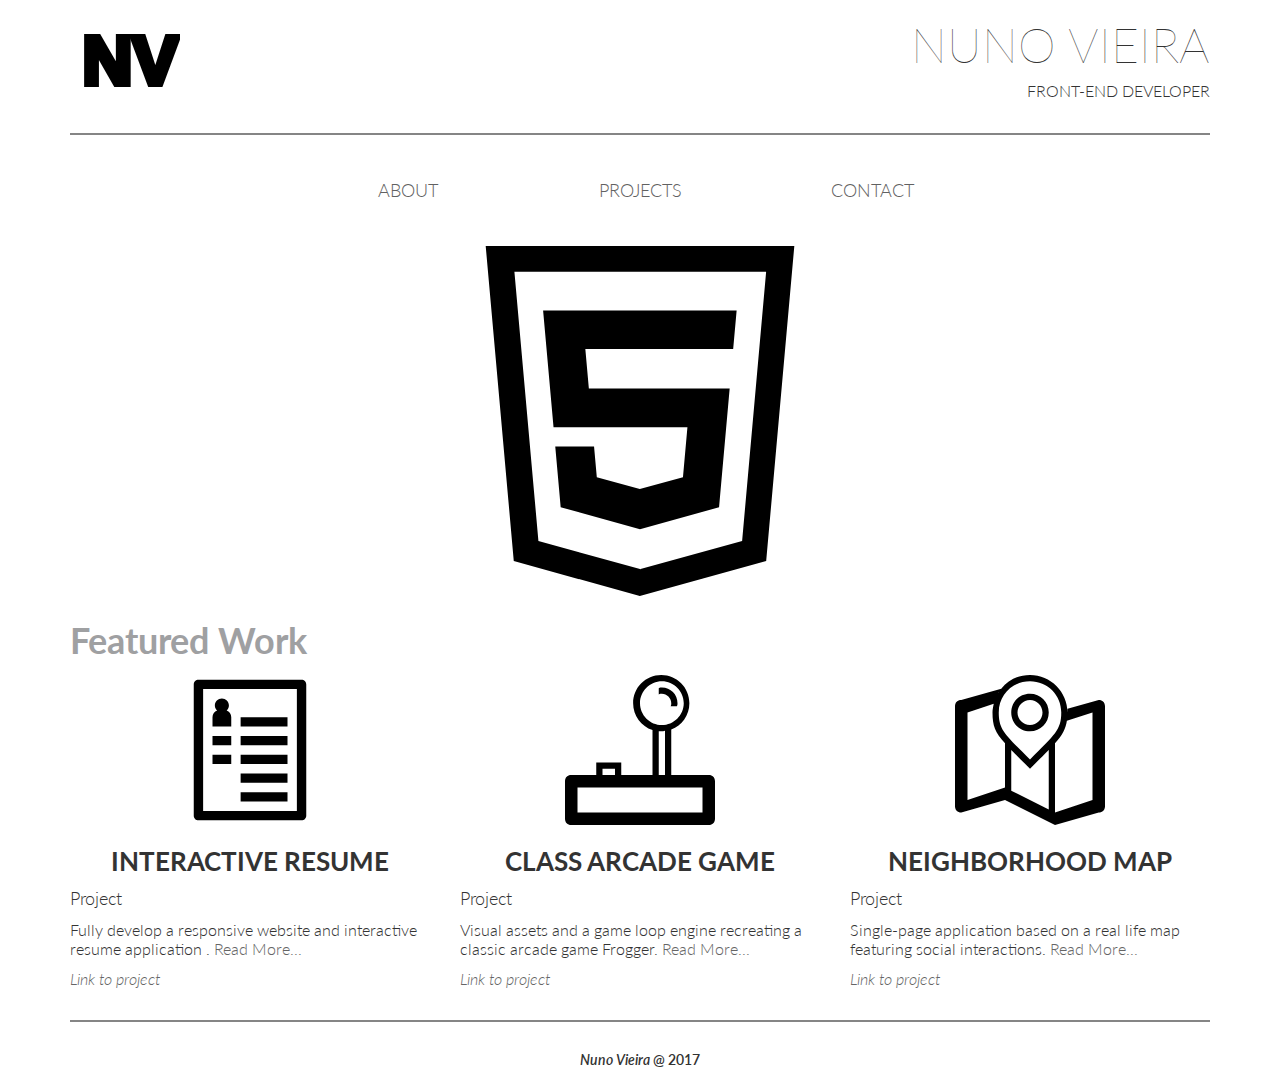
==== index.htm @ 6e3a6f74 "Nuno Vieira Portfolio" ====
<!DOCTYPE html>
<html>
  <head>
    <meta http-equiv="X-UA-Compatible" content="IE-edge">
    <meta name="viewport" content="width=device-width, initial-scale=1">
    <title>Portfolio Nuno Vieira</title>
    <link href="https://fonts.googleapis.com/css?family=Lato:100,300" rel="stylesheet">
    <link rel="stylesheet" href="css/bootstrap.min.css">
    <link rel="stylesheet" href="css/styles.css">
    <link rel="stylesheet" href="css/responsive.css">
    <script type="text/javascript" src="js/jquery.min.js"></script>
    <script type="text/javascript" src="js/bootstrap.min.js"></script>
  </head>
  <body>
    <main class="container">
      <header class="row header">
        <div class="col-xs-3 col-sm-3 header_logo">
            <img class="header__logo" src="images/nv.svg" alt="Nuno Vieira Portfolio">
        </div>
        <div class="col-xs-8 col-sm-9">
          <h1 class="header__title">Nuno Vieira</h1>
          <p class="header__description">Front-end Developer</p>
        </div>
        <div class="col-xs-1 text-uppercase text-right">
          <a id="menu" class="header__menu"><svg xmlns="http://www.w3.org/2000/svg" viewBox="0 0 24 24"> <path d="M2 6h20v3H2zm0 5h20v3H2zm0 5h20v3H2z"/></svg></a>
        </div>
      </header>
      <section class="row"><div class="col-md-12"><hr></div></section>
      <nav id="drawer" class="nav text-center">
        <ul class="nav__list">
          <li class="nav__item"><a href="#About">About</a></li>
          <li class="nav__item"><a href="#Projects">Projects</a></li>
          <li class="nav__item"><a href="#Contact">Contact</a></li>
        </ul>
      </nav>
      <figure class="row figure">
        <div class="col-sm-12">
          <br>
          <div id="myCarousel" class="carousel slide" data-ride="carousel">
            <!-- Wrapper for slides -->
            <div class="carousel-inner" role="listbox">
              <div class="item active">
                <img class="img-responsive" src="images/html.svg" alt="HTML">
              </div>
              <div class="item">
                <img class="img-responsive" src="images/css3.svg" alt="CSS">
              </div>
              <div class="item">
                <img class="img-responsive" src="images/js.svg" alt="JavaScript">
              </div>
            </div>
            <!-- Left and right controls -->
            <a class="left carousel-control" href="#myCarousel" role="button" data-slide="prev">
              <span class="icon-prev" aria-hidden="true"></span>
              <span class="sr-only">Previous</span>
            </a>
            <a class="right carousel-control" href="#myCarousel" role="button" data-slide="next">
              <span class="icon-next" aria-hidden="true"></span>
              <span class="sr-only">Next</span>
            </a>
          </div>
        </div>
      </figure>
      <section id="Projects" class="row">
        <div class="col-md-12 featuredwork">
          <h2 class="featuredwork__title">Featured Work</h2>
        </div>
      </section>
      <section class="row">
        <article class="col-xs-12 col-sm-12 col-md-offset-0 col-md-4 article">
          <img class="img-responsive" src="images/cv.svg" data-toggle="modal" data-target="#project-modal-1" alt="Curriculum Vitae">
          <h3 class="article__title">Interactive Resume</h3>
          <h4 class="article__description">Project</h4>
          <p class="article__content" data-toggle="modal" data-target="#project-modal-1"> Fully develop a responsive website and interactive resume application . <a>Read More...</a></p>
          <p><a class="article__link" href="http://github.com/">Link to project</a></p>
        </article>
        <article class="col-xs-12 col-sm-12 col-md-offset-0 col-md-4 article">
          <img class="img-responsive" src="images/arcadegame.svg" data-toggle="modal" data-target="#project-modal-2" alt="Arcade Game">
          <h3 class="article__title">Class Arcade Game</h3>
          <h4 class="article__description">Project</h4>
          <p class="article__content" data-toggle="modal" data-target="#project-modal-2">Visual assets and a game loop engine recreating a classic arcade game Frogger. <a>Read More...</a></p>
          <p><a class="article__link" href="http://github.com/">Link to project</a></p>
        </article>
        <article class="col-xs-12 col-sm-12 col-md-offset-0 col-md-4 article">
          <img class="img-responsive" src="images/map.svg" data-toggle="modal" data-target="#project-modal-3" alt="Map">
          <h3 class="article__title">Neighborhood Map</h3>
          <h4 class="article__description">Project</h4>
          <p class="article__content" data-toggle="modal" data-target="#project-modal-3">Single-page application based on a real life map featuring social interactions. <a>Read More...</a></p>
          <p><a class="article__link" href="http://github.com/">Link to project</a></p>
        </article>
      </section>
      <section class="row">
        <div class="col-md-12"><hr></div>
      </section>
      <footer class="row">
        <div class="col-md-12">
          <h6 class="text-center footer"><em>Nuno Vieira</em> @ 2017</h6>
        </div>
      </footer>
    </main>

    <!-- Modal -->
    <div class="modal fade" id="project-modal-1" tabindex="-1" role="dialog" aria-labelledby="myModalLabel" aria-hidden="true">
      <div class="modal-dialog">
        <div class="modal-content">
          <div class="modal-header">
              <h4 class="modal-title" id="myModalLabel">Interactive Resume</h4>
          </div>
          <div class="modal-body">
            <img class="img-responsive modal-image" src="images/cv.svg" alt="Curriculum Vitae">
            <div class="row">
              <div class="col-xs-8 col-xs-offset-2 modal-description">
                <br><p>You will develop an interactive resume application that reads your resume content from a JSON file and dynamically displays that content within a provided template. You will use objects, functions, conditionals, and control structures to compose the content that will display on the resume.</p>
              </div>
            </div>
          </div>
          <div class="modal-footer">
              <button type="button" class="btn btn-default" data-dismiss="modal">Close</button>
          </div>
        </div>
      </div>
    </div>
    <div class="modal fade" id="project-modal-2" tabindex="-1" role="dialog" aria-labelledby="myModalLabel" aria-hidden="true">
      <div class="modal-dialog">
        <div class="modal-content">
          <div class="modal-header">
            <h4 class="modal-title" id="myModalLabel">Classic Arcade Game Clone</h4>
          </div>
            <div class="modal-body">
              <img class="img-responsive modal-image" src="images/arcadegame.svg" alt="Arcade Game">
              <div class="row">
                <div class="col-xs-8 col-xs-offset-2 modal-description">
                  <br><p>You will be provided with visual assets and a game loop engine; using these tools you must add a number of entities to the game including the player characters and enemies to recreate the classic arcade game Frogger.</p>
                </div>
              </div>
            </div>
          <div class="modal-footer">
          <button type="button" class="btn btn-default" data-dismiss="modal">Close</button>
          </div>
        </div>
      </div>
    </div>
    <div class="modal fade" id="project-modal-3" tabindex="-1" role="dialog" aria-labelledby="myModalLabel" aria-hidden="true">
      <div class="modal-dialog">
        <div class="modal-content">
          <div class="modal-header">
            <h4 class="modal-title" id="myModalLabel">Neighborhood Map</h4>
          </div>
            <div class="modal-body">
              <img class="img-responsive modal-image" src="images/map.svg" alt="Map">
              <div class="row">
                <div class="col-xs-8 col-xs-offset-2 modal-description">
                  <br><p>You will develop a single-page application featuring a map of your neighborhood or a neighborhood you would like to visit. You will then add additional functionality to this application, including: map markers to identify popular locations or places you’d like to visit, a search function to easily discover these locations, and a listview to support simple browsing of all locations. You will then research and implement third-party APIs that provide additional information about each of these locations (such as StreetView images, Wikipedia articles, Yelp reviews, etc).</p>
                </div>
              </div>
            </div>
          <div class="modal-footer">
          <button type="button" class="btn btn-default" data-dismiss="modal">Close</button>
          </div>
        </div>
      </div>
    </div>
    <!-- Drawer -->
    <script type="text/javascript" src="js/javascript.js"></script>
  </body>
</html>
---- css/styles.css ----
/* My Styles CSS */

* {
  -webkit-box-sizing: border-box;
  -moz-box-sizing: border-box;
  -ms-box-sizing: border-box;
  box-sizing: border-box;
  }

* {
  font-family: 'Lato', sans-serif;
}

hr {
  border: 0;
  clear: both;
  display: block;
  width: 100%;
  background-color:#858585;
  height: 2px;
  width: 100%;
}

a {
  color: rgb(101, 101, 101);
  cursor: pointer;
}

ul {
  list-style: none;
  padding: 0;
  margin: 0;
}

/** header **/

.header__title{
  font-size: 48px;
  font-weight: 100;
  line-height: 1.05em;
  text-transform: uppercase;
  text-align: right;
}

.header__description{
  font-size: 16px;
  font-weight: 300;
  line-height: 1.375em;
  text-transform: uppercase;
  text-align: right;
}

.header__logo{
  padding-top: 15px;
  padding-left: 0px;
  padding-bottom: 15px;
  padding-right: 15px;
  max-width:150px;
  max-height: 150px;
}

/** Nav bar **/

.nav {
  width: 100%;
  margin-left: auto;
  margin-right: auto;
}

.nav__list {
  width: 100%;
  padding: 0;
  margin: 0;
}

.nav__item {
  box-sizing: border-box;
  display: inline-block;
  width: 20%;
  padding: 24px;
  text-align: center;
  text-transform: uppercase;
  font-size: 18px;
  font-weight: 300;
  line-height: 1.25em;
}

.nav a {
  text-decoration: none;
  color: #616161;
  padding: 1.5em;
}

.nav a:hover {
  text-decoration: underline;
  color: #212121;
}

/* Javascript Carousel */
.carousel-inner > .item > img,
.carousel-inner > .item > a > img {
  height: 350px;
  width: 100%;
  margin: auto;
}

.carousel-control{
  text-shadow: 0 1px 2px rgb(0, 0, 0);
  background-color: rgb(0, 0, 0, 0);
  filter: alpha(opacity=50);
  opacity: 0;
}

.carousel-banner{
  background-color: rgba(0, 0, 0, 0.9);
}
.icon-prev{
  color:rgb(0, 0, 0);
}
.icon-next{
  color:rgb(0, 0, 0);
}

/* Featured Work */

.featuredwork__title{
  font-size: 36px;
  line-height: 1.375em;
  font-weight: bold;
  color:rgb(159, 160, 162);
}

/* Articles */

.article, .img-responsive{
  margin: 0 auto;
}

.article > img{
  max-height: 300px;
  max-width: 150px;
  width:100%
}

.article__title{
  font-size: 26px;
  font-weight: bold;
  line-height: 1.25em;
  text-align: center;
  text-transform: uppercase;
}

.article__description{
  font-size: 18px;
  font-weight: 300;
  line-height: 1.22em;
}

.article__content{
  font-size: 16px;
  font-weight: 300;
  line-height: 1.22em;
}

.article__link{
  font-size: 16px;
  font-weight: 300;
  line-height: 1.22em;
  font-style: italic;
}

/* Modal */

.modal-description {
  font-size: 16px;
  font-weight: 300;
  line-height: 1.22em;
}

.modal-image{
  max-width: 400px;
  max-height: 250px;
  width:100%
}

/* footer */

.footer{
  font-size: 14px;
  font-weight: 600;
}
---- css/responsive.css ----
/* css responsive */
.content {
  display: flex;
  flex-wrap: wrap;
}

.header__menu {
  display: none;
}

/* Css responsive Small Devices */

@media screen and (max-width: 767px) {
  hr{
    margin-top: 10px;
    margin-bottom: 10px;
  }
  .header__title {
    margin-left: 0;
    font-size: 22px;
    line-height: 1.25em;
    vertical-align: top;
    text-align: left;
    margin-top: 10px;
    margin-bottom: 5px;
    padding-top: 15px;
    font-weight: bold;
  }
  .header__description {
    margin-left: 0;
    font-size: 16px;
    line-height: 1.25em;
    vertical-align: bottom;
    text-align: left;
    margin-top: 10px;
    margin-bottom: 5px;
  }
  .header__menu {
    display: inline-block;
    position: absolute;
    right: 0;
    padding: 15px;
    margin: 15px;
  }
  .header__logo{
    padding-top: 15px;
    padding-left: 0px;
    padding-bottom: 15px;
    padding-right: 15px;
    max-width: 100px;
    max-height: 100px;
  }
  .header__menu svg {
    width: 32px;
    fill: #000000;
  }
  .nav {
    z-index: 10;
    background-color: #fff;
    width: 300px;
    position: absolute;
    /* This trasform moves the drawer off canvas. */
    -webkit-transform: translate(-300px, 0);
    transform: translate(-300px, 0);
    /* Optionally, we animate the drawer. */
    transition: transform 0.3s ease;
  }
  .nav.open {
    -webkit-transform: translate(0, 0);
    transform: translate(0, 0);
  }
  .nav__item {
    display: list-item;
    border-bottom: 1px solid #E0E0E0;
    width: 100%;
    text-align: left;
  }
  .featuredwork__title{
    font-size: 36px;
    line-height: 1.25em;
  }
  .article__title{
    font-size:28px;
    line-height: 1.25em;
    text-align: left;
  }
  .article__description{
    font-size:24px;
    line-height: 1.25em;
  }
  .article__content{
    font-size:22px;
    line-height: 1.25em;
  }
  .article__link{
    font-size: 16px;
    font-weight: 300;
    line-height: 1.22em;
    font-style: italic;
  }
  .footer{
    font-size:14px;
    line-height: 1.25em;
  }
  .modal-title{
    font-size: 36px;
    line-height: 1.25em;
    text-align: center;
  }
  .modal-description{
    font-size: 16px;
    line-height: 1.25em;
  }
}

/* Css responsive Small to Medium and Large Devices */

@media screen and (min-width:768px) and (max-width: 1024px) {
  hr{
    margin-top: 10px;
    margin-bottom: 10px;
  }
  .header__title {
    font-size: 48px;
    font-weight: 100;
    line-height: 1.05em;
    text-transform: uppercase;
    text-align: right;
  }
  .header__description {
    font-size: 16px;
    font-weight: 300;
    line-height: 1.375em;
    text-transform: uppercase;
    text-align: right;
  }
  .header__logo{
    padding-top: 15px;
    padding-left: 0px;
    padding-bottom: 15px;
    padding-right: 15px;
    max-width: 150px;
    max-height: 150px;
  }
  .header__menu {
    display: inline-block;
    position: absolute;
    right: 0;
    padding: 15px;
    margin: 15px;
  }
  .featuredwork__title{
    font-size: 48px;
    line-height: 1.25em;
  }
  .article__title{
    font-size:36px;
    line-height: 1.25em;
  }
  .article__description{
    font-size:28px;
    line-height: 1.25em;
  }
  .article__content{
    font-size:24px;
    line-height: 1.25em;
  }
  .footer{
    font-size:14px;
    line-height: 1.25em;
  }
  .modal-title{
    font-size: 36px;
    line-height: 1.25em;
    text-align: center;
  }
  .modal-description{
    font-size: 24px;
    line-height: 1.25em;
  }
}
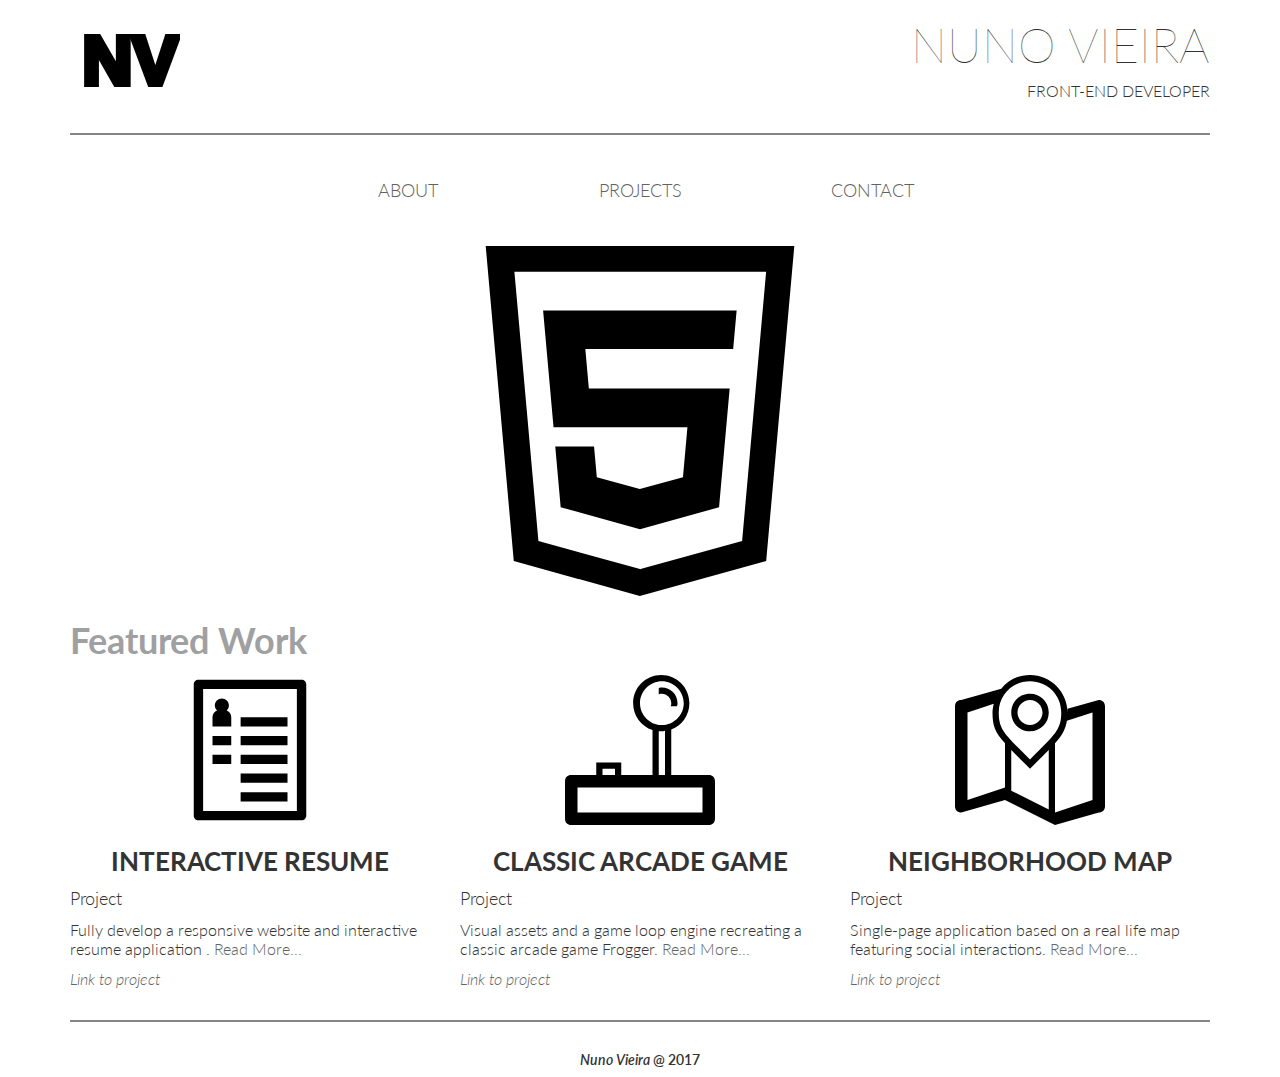
==== commit bf2c6175: "Classic" ====
--- a/index.htm
+++ b/index.htm
@@ -8,6 +8,7 @@
     <link rel="stylesheet" href="css/bootstrap.min.css">
     <link rel="stylesheet" href="css/styles.css">
     <link rel="stylesheet" href="css/responsive.css">
+    <link rel="shortcut icon" type="image/png" href="images/nv.png">
     <script type="text/javascript" src="js/jquery.min.js"></script>
     <script type="text/javascript" src="js/bootstrap.min.js"></script>
   </head>
@@ -28,9 +29,9 @@
       <section class="row"><div class="col-md-12"><hr></div></section>
       <nav id="drawer" class="nav text-center">
         <ul class="nav__list">
-          <li class="nav__item"><a href="#About">About</a></li>
+          <li class="nav__item"><a href="https://nunov18.github.io/NVResume/">About</a></li>
           <li class="nav__item"><a href="#Projects">Projects</a></li>
-          <li class="nav__item"><a href="#Contact">Contact</a></li>
+          <li class="nav__item"><a href="https://nunov18.github.io/NVResume/">Contact</a></li>
         </ul>
       </nav>
       <figure class="row figure">
@@ -68,21 +69,21 @@
       </section>
       <section class="row">
         <article class="col-xs-12 col-sm-12 col-md-offset-0 col-md-4 article">
-          <img class="img-responsive" src="images/cv.svg" data-toggle="modal" data-target="#project-modal-1" alt="Curriculum Vitae">
+          <img class="img-responsive cursor" src="images/cv.svg" data-toggle="modal" data-target="#project-modal-1" alt="Curriculum Vitae">
           <h3 class="article__title">Interactive Resume</h3>
           <h4 class="article__description">Project</h4>
           <p class="article__content" data-toggle="modal" data-target="#project-modal-1"> Fully develop a responsive website and interactive resume application . <a>Read More...</a></p>
-          <p><a class="article__link" href="http://github.com/">Link to project</a></p>
+          <p><a class="article__link" href="https://nunov18.github.io/NVResume/">Link to project</a></p>
         </article>
         <article class="col-xs-12 col-sm-12 col-md-offset-0 col-md-4 article">
-          <img class="img-responsive" src="images/arcadegame.svg" data-toggle="modal" data-target="#project-modal-2" alt="Arcade Game">
-          <h3 class="article__title">Class Arcade Game</h3>
+          <img class="img-responsive cursor" src="images/arcadegame.svg" data-toggle="modal" data-target="#project-modal-2" alt="Arcade Game">
+          <h3 class="article__title">Classic Arcade Game</h3>
           <h4 class="article__description">Project</h4>
           <p class="article__content" data-toggle="modal" data-target="#project-modal-2">Visual assets and a game loop engine recreating a classic arcade game Frogger. <a>Read More...</a></p>
-          <p><a class="article__link" href="http://github.com/">Link to project</a></p>
+          <p><a class="article__link" href="https://nunov18.github.io/arcadegame/">Link to project</a></p>
         </article>
         <article class="col-xs-12 col-sm-12 col-md-offset-0 col-md-4 article">
-          <img class="img-responsive" src="images/map.svg" data-toggle="modal" data-target="#project-modal-3" alt="Map">
+          <img class="img-responsive cursor" src="images/map.svg" data-toggle="modal" data-target="#project-modal-3" alt="Map">
           <h3 class="article__title">Neighborhood Map</h3>
           <h4 class="article__description">Project</h4>
           <p class="article__content" data-toggle="modal" data-target="#project-modal-3">Single-page application based on a real life map featuring social interactions. <a>Read More...</a></p>
@@ -104,13 +105,14 @@
       <div class="modal-dialog">
         <div class="modal-content">
           <div class="modal-header">
-              <h4 class="modal-title" id="myModalLabel">Interactive Resume</h4>
+              <h4 class="modal-title" id="myModalLabel-1">Interactive Resume</h4>
           </div>
           <div class="modal-body">
-            <img class="img-responsive modal-image" src="images/cv.svg" alt="Curriculum Vitae">
+            <img class="img-responsive modal-image" src="images/cv.png" alt="Curriculum Vitae">
             <div class="row">
               <div class="col-xs-8 col-xs-offset-2 modal-description">
                 <br><p>You will develop an interactive resume application that reads your resume content from a JSON file and dynamically displays that content within a provided template. You will use objects, functions, conditionals, and control structures to compose the content that will display on the resume.</p>
+                <p><a class="article__link" href="https://nunov18.github.io/NVResume/">Link to project</a></p>
               </div>
             </div>
           </div>
@@ -124,13 +126,14 @@
       <div class="modal-dialog">
         <div class="modal-content">
           <div class="modal-header">
-            <h4 class="modal-title" id="myModalLabel">Classic Arcade Game Clone</h4>
+            <h4 class="modal-title" id="myModalLabel-2">Classic Arcade Game Clone</h4>
           </div>
             <div class="modal-body">
-              <img class="img-responsive modal-image" src="images/arcadegame.svg" alt="Arcade Game">
+              <img class="img-responsive modal-image" src="images/arcadegame.png" alt="Arcade Game">
               <div class="row">
                 <div class="col-xs-8 col-xs-offset-2 modal-description">
                   <br><p>You will be provided with visual assets and a game loop engine; using these tools you must add a number of entities to the game including the player characters and enemies to recreate the classic arcade game Frogger.</p>
+                  <p><a class="article__link" href="https://nunov18.github.io/arcadegame/">Link to project</a></p>
                 </div>
               </div>
             </div>
@@ -144,13 +147,14 @@
       <div class="modal-dialog">
         <div class="modal-content">
           <div class="modal-header">
-            <h4 class="modal-title" id="myModalLabel">Neighborhood Map</h4>
+            <h4 class="modal-title" id="myModalLabel-3">Neighborhood Map</h4>
           </div>
             <div class="modal-body">
-              <img class="img-responsive modal-image" src="images/map.svg" alt="Map">
+              <img class="img-responsive modal-image" src="images/map.png" alt="Map">
               <div class="row">
                 <div class="col-xs-8 col-xs-offset-2 modal-description">
                   <br><p>You will develop a single-page application featuring a map of your neighborhood or a neighborhood you would like to visit. You will then add additional functionality to this application, including: map markers to identify popular locations or places you’d like to visit, a search function to easily discover these locations, and a listview to support simple browsing of all locations. You will then research and implement third-party APIs that provide additional information about each of these locations (such as StreetView images, Wikipedia articles, Yelp reviews, etc).</p>
+                  <p><a class="article__link" href="https://nunov18.github.io/neighborhood-map-project/">Link to project</a></p>
                 </div>
               </div>
             </div>
--- a/css/styles.css
+++ b/css/styles.css
@@ -30,6 +30,10 @@
   list-style: none;
   padding: 0;
   margin: 0;
+}
+
+.cursor {
+  cursor: pointer;
 }
 
 /** header **/
@@ -178,9 +182,8 @@
 }
 
 .modal-image{
-  max-width: 400px;
-  max-height: 250px;
-  width:100%
+  max-width: 500px;
+  max-height: 300px;
 }
 
 /* footer */
